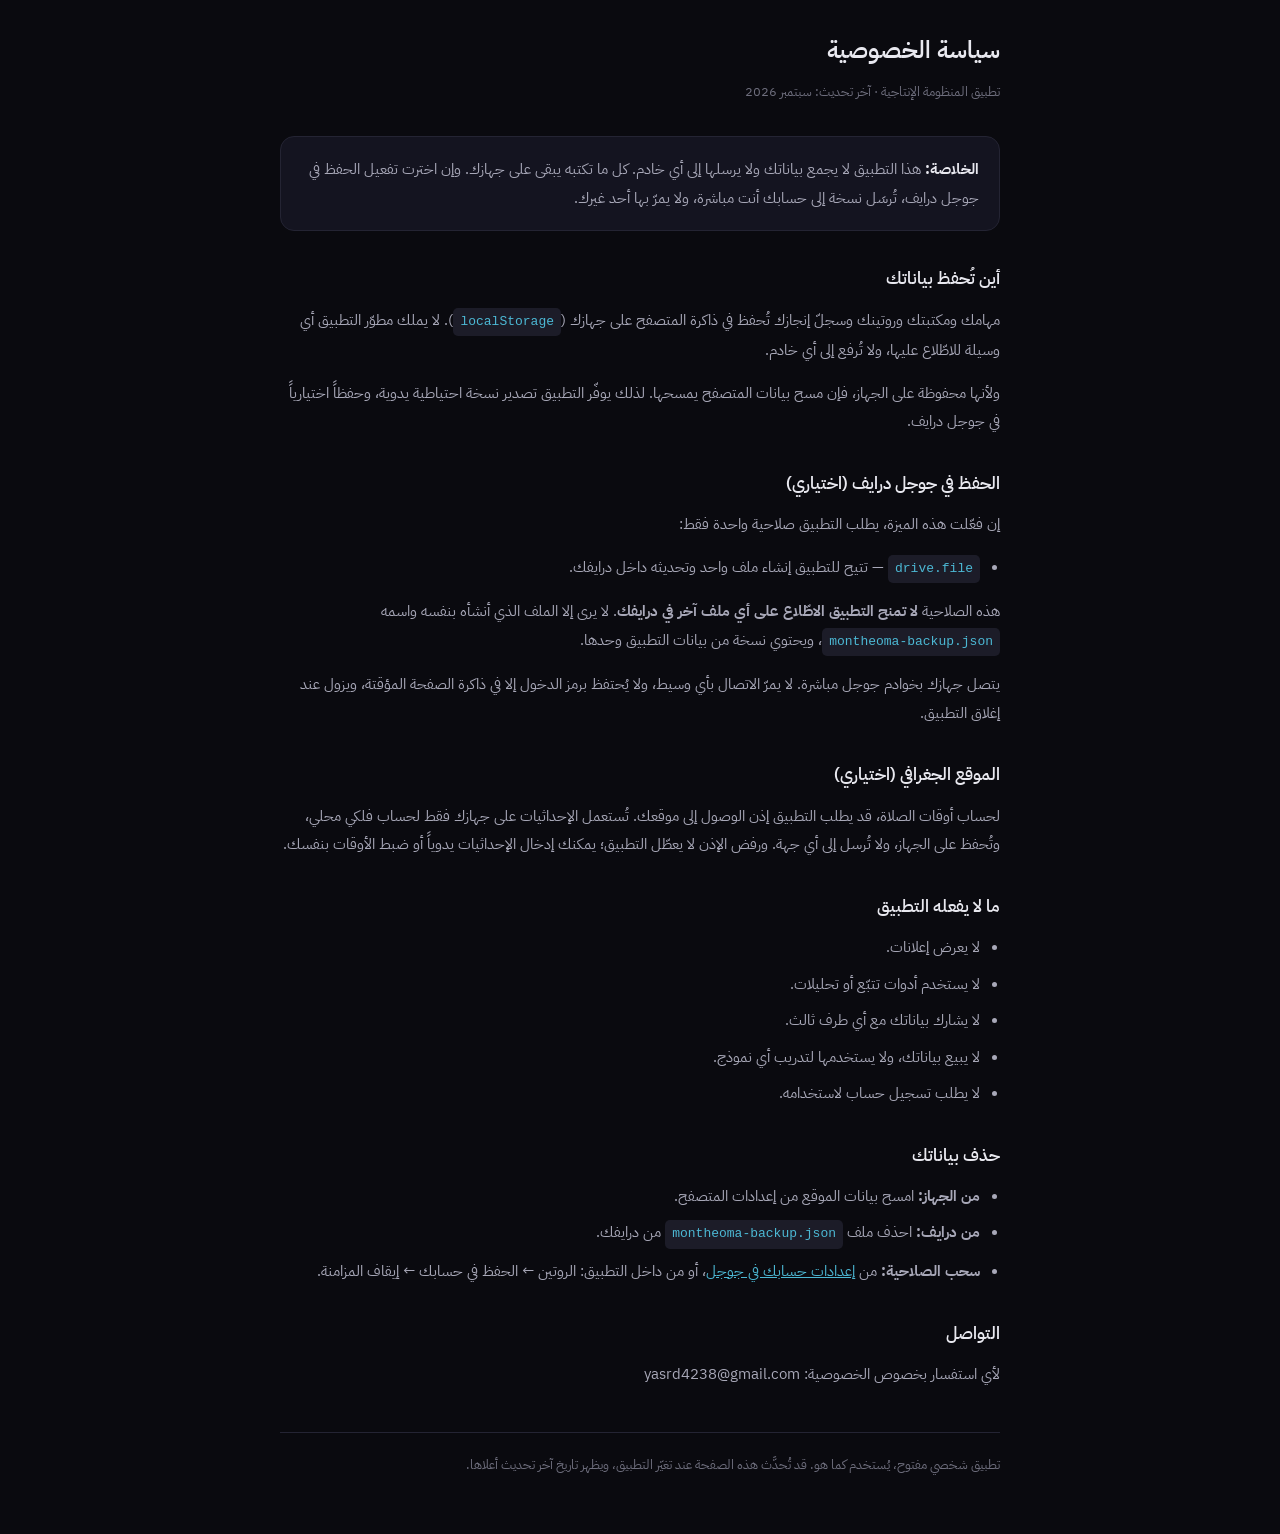
==== privacy.html @ 6901b0b0 "Add files via upload" ====
<!DOCTYPE html>
<html lang="ar" dir="rtl">
<head>
<meta charset="UTF-8">
<meta name="viewport" content="width=device-width, initial-scale=1">
<title>سياسة الخصوصية — المنظومة الإنتاجية</title>
<link rel="preconnect" href="https://fonts.googleapis.com">
<link rel="preconnect" href="https://fonts.gstatic.com" crossorigin>
<link href="https://fonts.googleapis.com/css2?family=IBM+Plex+Sans+Arabic:wght@400;500;600&display=swap" rel="stylesheet">
<style>
  :root{
    --bg:#0a0a0f; --surface:#141420; --line:#242433;
    --ink-1:#e8e8ef; --ink-2:#a8a8b8; --ink-3:#6e6e7d; --accent:#4cb8d4;
  }
  *{box-sizing:border-box}
  body{
    margin:0; padding:28px 20px 60px; background:var(--bg); color:var(--ink-2);
    font-family:'IBM Plex Sans Arabic',system-ui,sans-serif; font-size:15px; line-height:1.9;
  }
  .wrap{max-width:720px;margin:0 auto}
  h1{color:var(--ink-1);font-size:24px;margin:0 0 6px;font-weight:600}
  .sub{color:var(--ink-3);font-size:13px;margin-bottom:32px}
  h2{color:var(--ink-1);font-size:17px;margin:32px 0 10px;font-weight:600}
  p{margin:0 0 14px}
  ul{padding-right:20px;margin:0 0 14px}
  li{margin-bottom:8px}
  .card{background:var(--surface);border:1px solid var(--line);border-radius:14px;padding:18px 20px;margin:20px 0}
  .card strong{color:var(--ink-1)}
  code{background:#1c1c28;border-radius:5px;padding:2px 7px;font-size:13px;color:var(--accent);direction:ltr;display:inline-block}
  a{color:var(--accent)}
  footer{margin-top:44px;padding-top:20px;border-top:1px solid var(--line);color:var(--ink-3);font-size:13px}
</style>
</head>
<body>
<div class="wrap">

  <h1>سياسة الخصوصية</h1>
  <div class="sub">تطبيق المنظومة الإنتاجية · آخر تحديث: سبتمبر 2026</div>

  <div class="card">
    <strong>الخلاصة:</strong> هذا التطبيق لا يجمع بياناتك ولا يرسلها إلى أي خادم.
    كل ما تكتبه يبقى على جهازك. وإن اخترت تفعيل الحفظ في جوجل درايف،
    تُرسَل نسخة إلى حسابك أنت مباشرة، ولا يمرّ بها أحد غيرك.
  </div>

  <h2>أين تُحفظ بياناتك</h2>
  <p>
    مهامك ومكتبتك وروتينك وسجلّ إنجازك تُحفظ في ذاكرة المتصفح على جهازك
    (<code>localStorage</code>). لا يملك مطوّر التطبيق أي وسيلة للاطّلاع عليها،
    ولا تُرفع إلى أي خادم.
  </p>
  <p>
    ولأنها محفوظة على الجهاز، فإن مسح بيانات المتصفح يمسحها. لذلك يوفّر التطبيق
    تصدير نسخة احتياطية يدوية، وحفظاً اختيارياً في جوجل درايف.
  </p>

  <h2>الحفظ في جوجل درايف (اختياري)</h2>
  <p>
    إن فعّلت هذه الميزة، يطلب التطبيق صلاحية واحدة فقط:
  </p>
  <ul>
    <li><code>drive.file</code> — تتيح للتطبيق إنشاء ملف واحد وتحديثه داخل درايفك.</li>
  </ul>
  <p>
    هذه الصلاحية <strong>لا تمنح التطبيق الاطّلاع على أي ملف آخر في درايفك</strong>.
    لا يرى إلا الملف الذي أنشأه بنفسه واسمه <code>montheoma-backup.json</code>،
    ويحتوي نسخة من بيانات التطبيق وحدها.
  </p>
  <p>
    يتصل جهازك بخوادم جوجل مباشرة. لا يمرّ الاتصال بأي وسيط، ولا يُحتفظ برمز
    الدخول إلا في ذاكرة الصفحة المؤقتة، ويزول عند إغلاق التطبيق.
  </p>

  <h2>الموقع الجغرافي (اختياري)</h2>
  <p>
    لحساب أوقات الصلاة، قد يطلب التطبيق إذن الوصول إلى موقعك. تُستعمل الإحداثيات
    على جهازك فقط لحساب فلكي محلي، وتُحفظ على الجهاز، ولا تُرسل إلى أي جهة.
    ورفض الإذن لا يعطّل التطبيق؛ يمكنك إدخال الإحداثيات يدوياً أو ضبط الأوقات بنفسك.
  </p>

  <h2>ما لا يفعله التطبيق</h2>
  <ul>
    <li>لا يعرض إعلانات.</li>
    <li>لا يستخدم أدوات تتبّع أو تحليلات.</li>
    <li>لا يشارك بياناتك مع أي طرف ثالث.</li>
    <li>لا يبيع بياناتك، ولا يستخدمها لتدريب أي نموذج.</li>
    <li>لا يطلب تسجيل حساب لاستخدامه.</li>
  </ul>

  <h2>حذف بياناتك</h2>
  <ul>
    <li><strong>من الجهاز:</strong> امسح بيانات الموقع من إعدادات المتصفح.</li>
    <li><strong>من درايف:</strong> احذف ملف <code>montheoma-backup.json</code> من درايفك.</li>
    <li><strong>سحب الصلاحية:</strong> من
      <a href="https://myaccount.google.com/permissions" target="_blank" rel="noopener">إعدادات حسابك في جوجل</a>،
      أو من داخل التطبيق: الروتين ← الحفظ في حسابك ← إيقاف المزامنة.</li>
  </ul>

  <h2>التواصل</h2>
  <p>لأي استفسار بخصوص الخصوصية: <span dir="ltr">yasrd4238@gmail.com</span></p>

  <footer>
    تطبيق شخصي مفتوح، يُستخدم كما هو. قد تُحدَّث هذه الصفحة عند تغيّر التطبيق،
    ويظهر تاريخ آخر تحديث أعلاها.
  </footer>

</div>
</body>
</html>
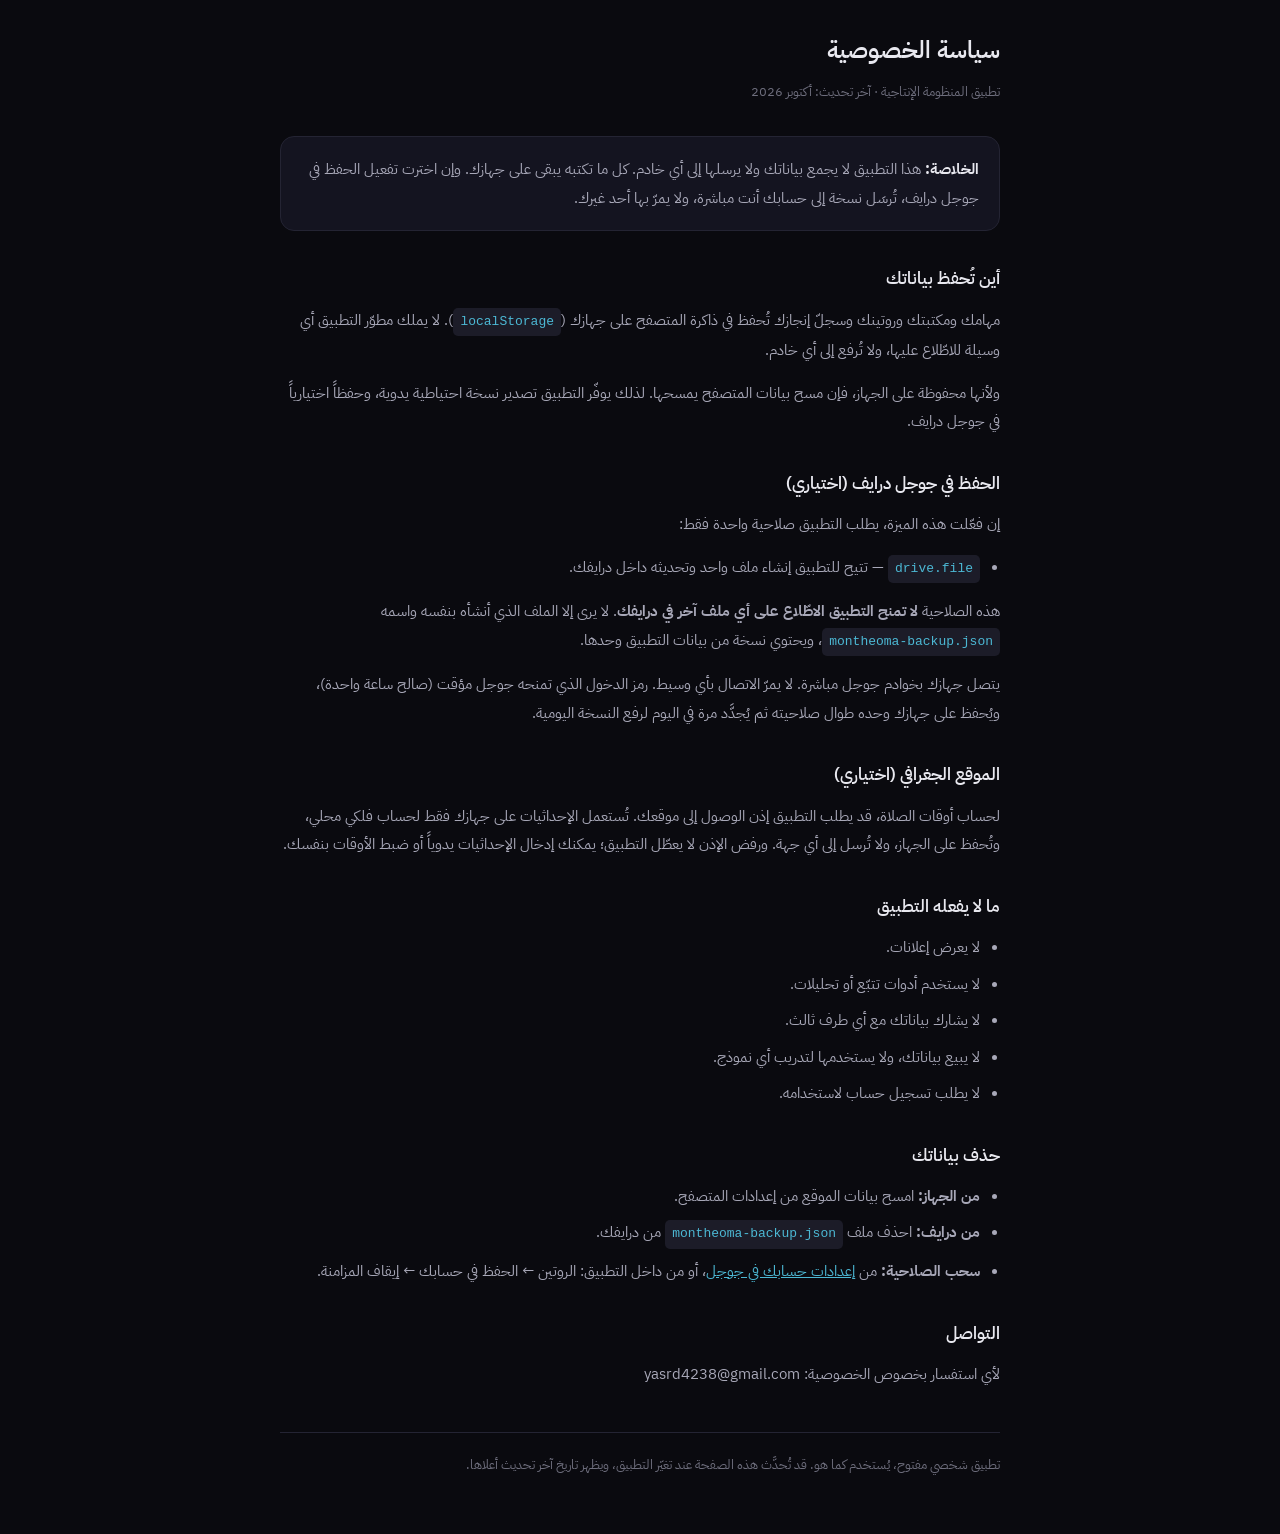
==== commit 4e57fe37: "Add files via upload" ====
--- a/privacy.html
+++ b/privacy.html
@@ -35,7 +35,7 @@
 <div class="wrap">
 
   <h1>سياسة الخصوصية</h1>
-  <div class="sub">تطبيق المنظومة الإنتاجية · آخر تحديث: سبتمبر 2026</div>
+  <div class="sub">تطبيق المنظومة الإنتاجية · آخر تحديث: أكتوبر 2026</div>
 
   <div class="card">
     <strong>الخلاصة:</strong> هذا التطبيق لا يجمع بياناتك ولا يرسلها إلى أي خادم.
@@ -67,8 +67,9 @@
     ويحتوي نسخة من بيانات التطبيق وحدها.
   </p>
   <p>
-    يتصل جهازك بخوادم جوجل مباشرة. لا يمرّ الاتصال بأي وسيط، ولا يُحتفظ برمز
-    الدخول إلا في ذاكرة الصفحة المؤقتة، ويزول عند إغلاق التطبيق.
+    يتصل جهازك بخوادم جوجل مباشرة. لا يمرّ الاتصال بأي وسيط. رمز الدخول الذي
+    تمنحه جوجل مؤقت (صالح ساعة واحدة)، ويُحفظ على جهازك وحده طوال صلاحيته ثم يُجدَّد
+    مرة في اليوم لرفع النسخة اليومية.
   </p>
 
   <h2>الموقع الجغرافي (اختياري)</h2>
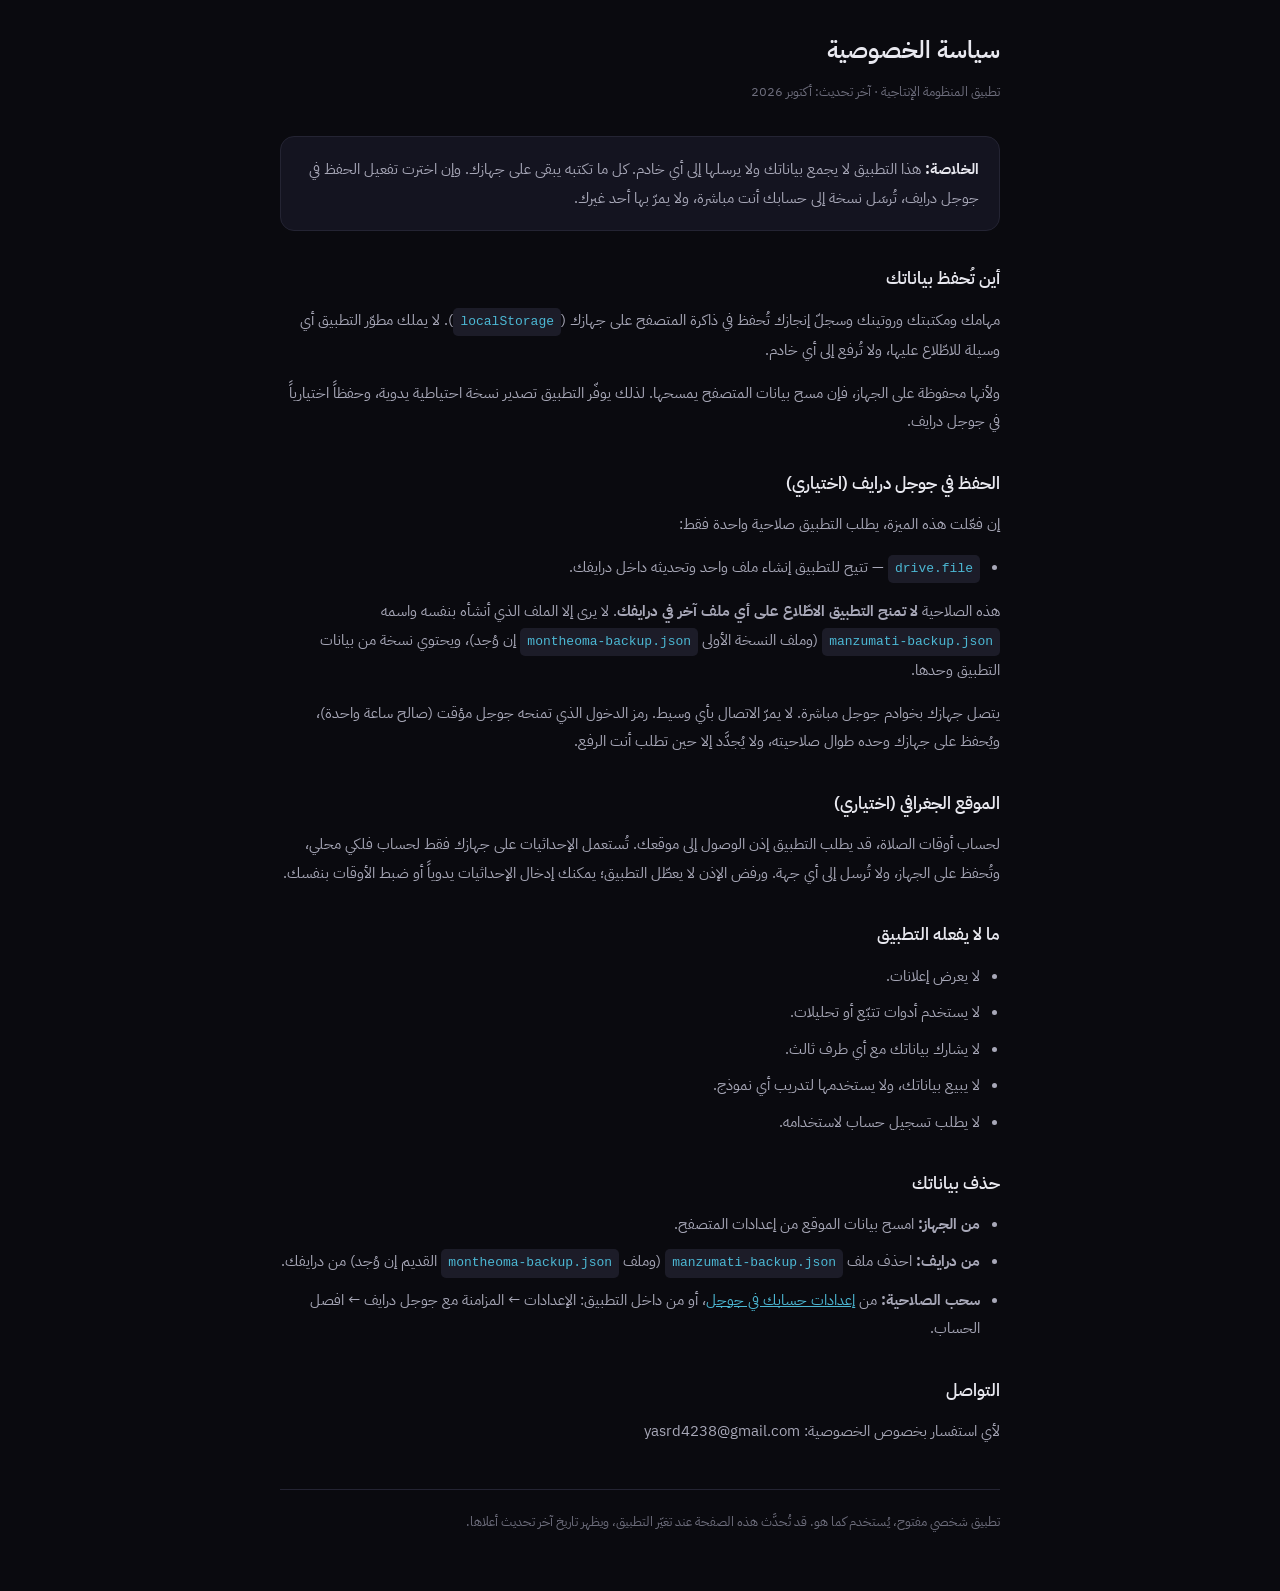
==== commit 18e049e8: "v2: new app shell (index, sw, manifest)" ====
--- a/privacy.html
+++ b/privacy.html
@@ -63,13 +63,14 @@
   </ul>
   <p>
     هذه الصلاحية <strong>لا تمنح التطبيق الاطّلاع على أي ملف آخر في درايفك</strong>.
-    لا يرى إلا الملف الذي أنشأه بنفسه واسمه <code>montheoma-backup.json</code>،
+    لا يرى إلا الملف الذي أنشأه بنفسه واسمه <code>manzumati-backup.json</code>
+    (وملف النسخة الأولى <code>montheoma-backup.json</code> إن وُجد)،
     ويحتوي نسخة من بيانات التطبيق وحدها.
   </p>
   <p>
     يتصل جهازك بخوادم جوجل مباشرة. لا يمرّ الاتصال بأي وسيط. رمز الدخول الذي
-    تمنحه جوجل مؤقت (صالح ساعة واحدة)، ويُحفظ على جهازك وحده طوال صلاحيته ثم يُجدَّد
-    مرة في اليوم لرفع النسخة اليومية.
+    تمنحه جوجل مؤقت (صالح ساعة واحدة)، ويُحفظ على جهازك وحده طوال صلاحيته، ولا يُجدَّد
+    إلا حين تطلب أنت الرفع.
   </p>
 
   <h2>الموقع الجغرافي (اختياري)</h2>
@@ -91,10 +92,10 @@
   <h2>حذف بياناتك</h2>
   <ul>
     <li><strong>من الجهاز:</strong> امسح بيانات الموقع من إعدادات المتصفح.</li>
-    <li><strong>من درايف:</strong> احذف ملف <code>montheoma-backup.json</code> من درايفك.</li>
+    <li><strong>من درايف:</strong> احذف ملف <code>manzumati-backup.json</code> (وملف <code>montheoma-backup.json</code> القديم إن وُجد) من درايفك.</li>
     <li><strong>سحب الصلاحية:</strong> من
       <a href="https://myaccount.google.com/permissions" target="_blank" rel="noopener">إعدادات حسابك في جوجل</a>،
-      أو من داخل التطبيق: الروتين ← الحفظ في حسابك ← إيقاف المزامنة.</li>
+      أو من داخل التطبيق: الإعدادات ← المزامنة مع جوجل درايف ← افصل الحساب.</li>
   </ul>
 
   <h2>التواصل</h2>
